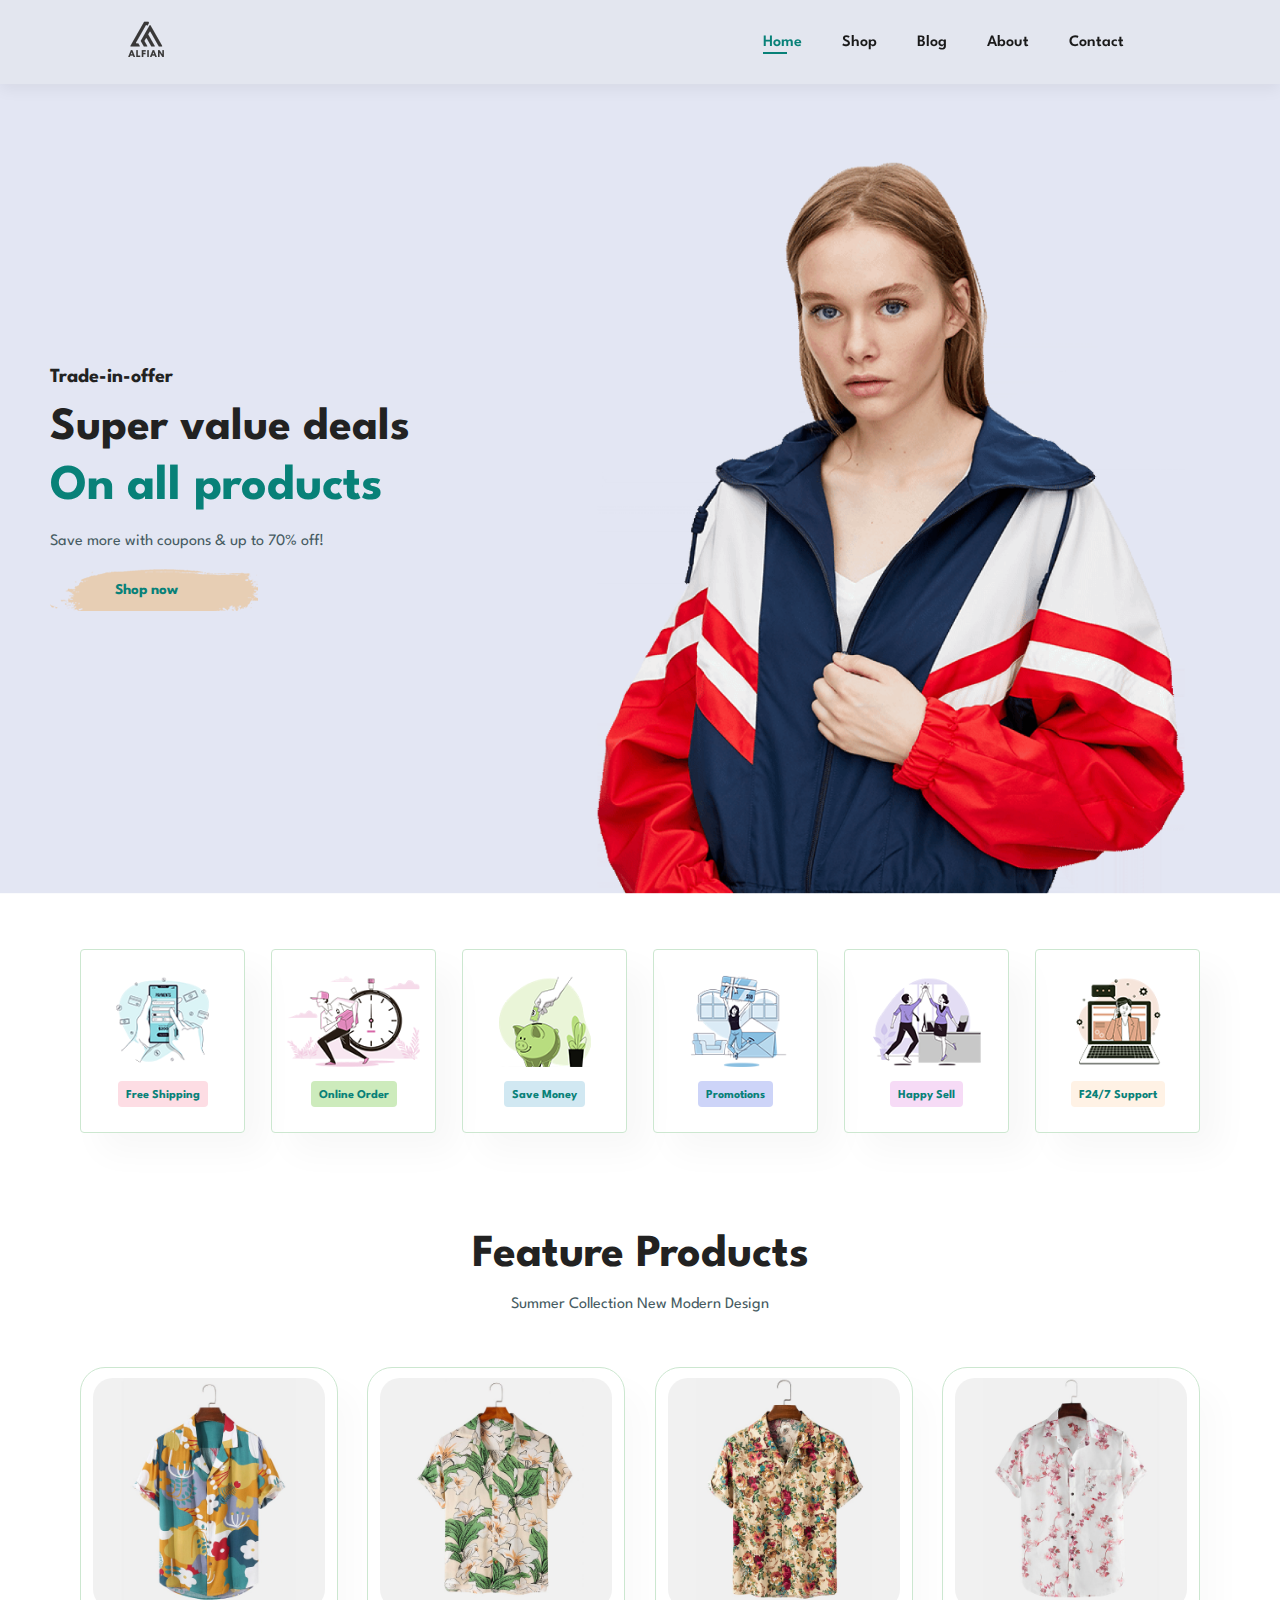
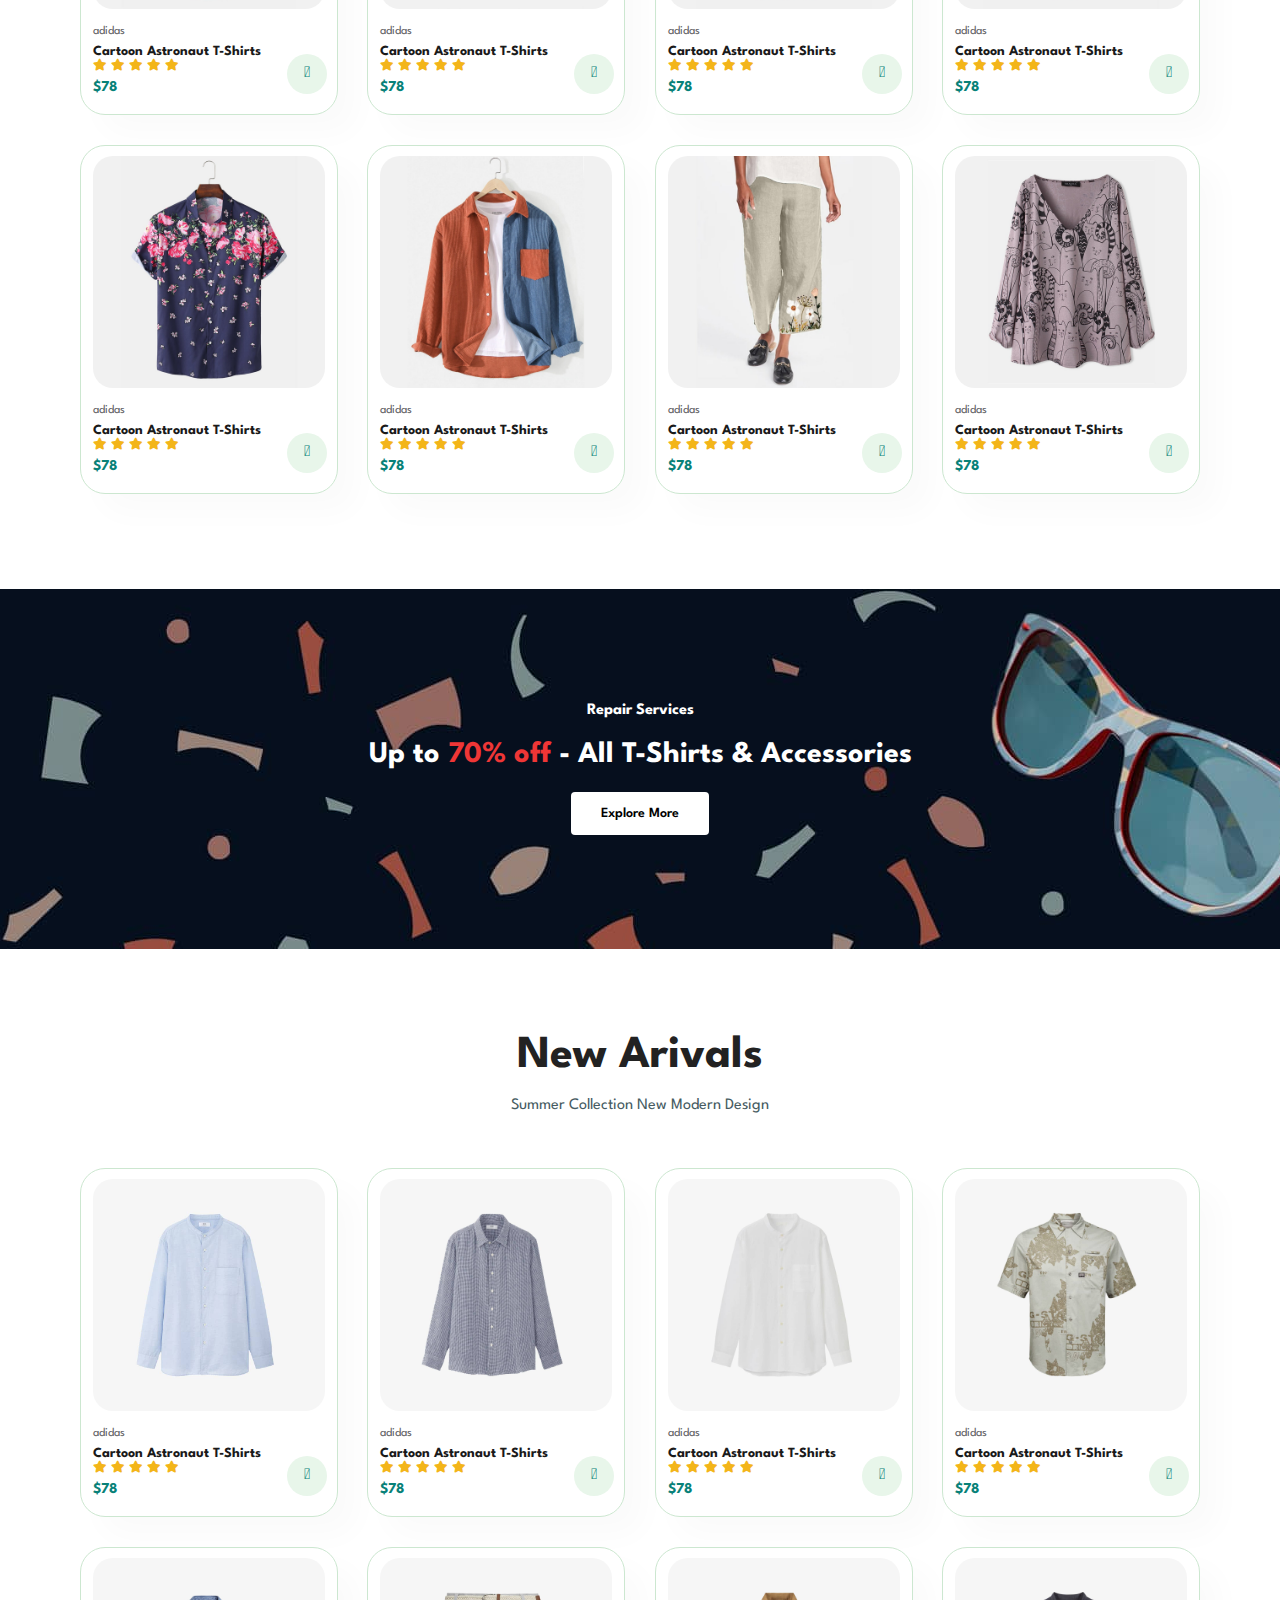
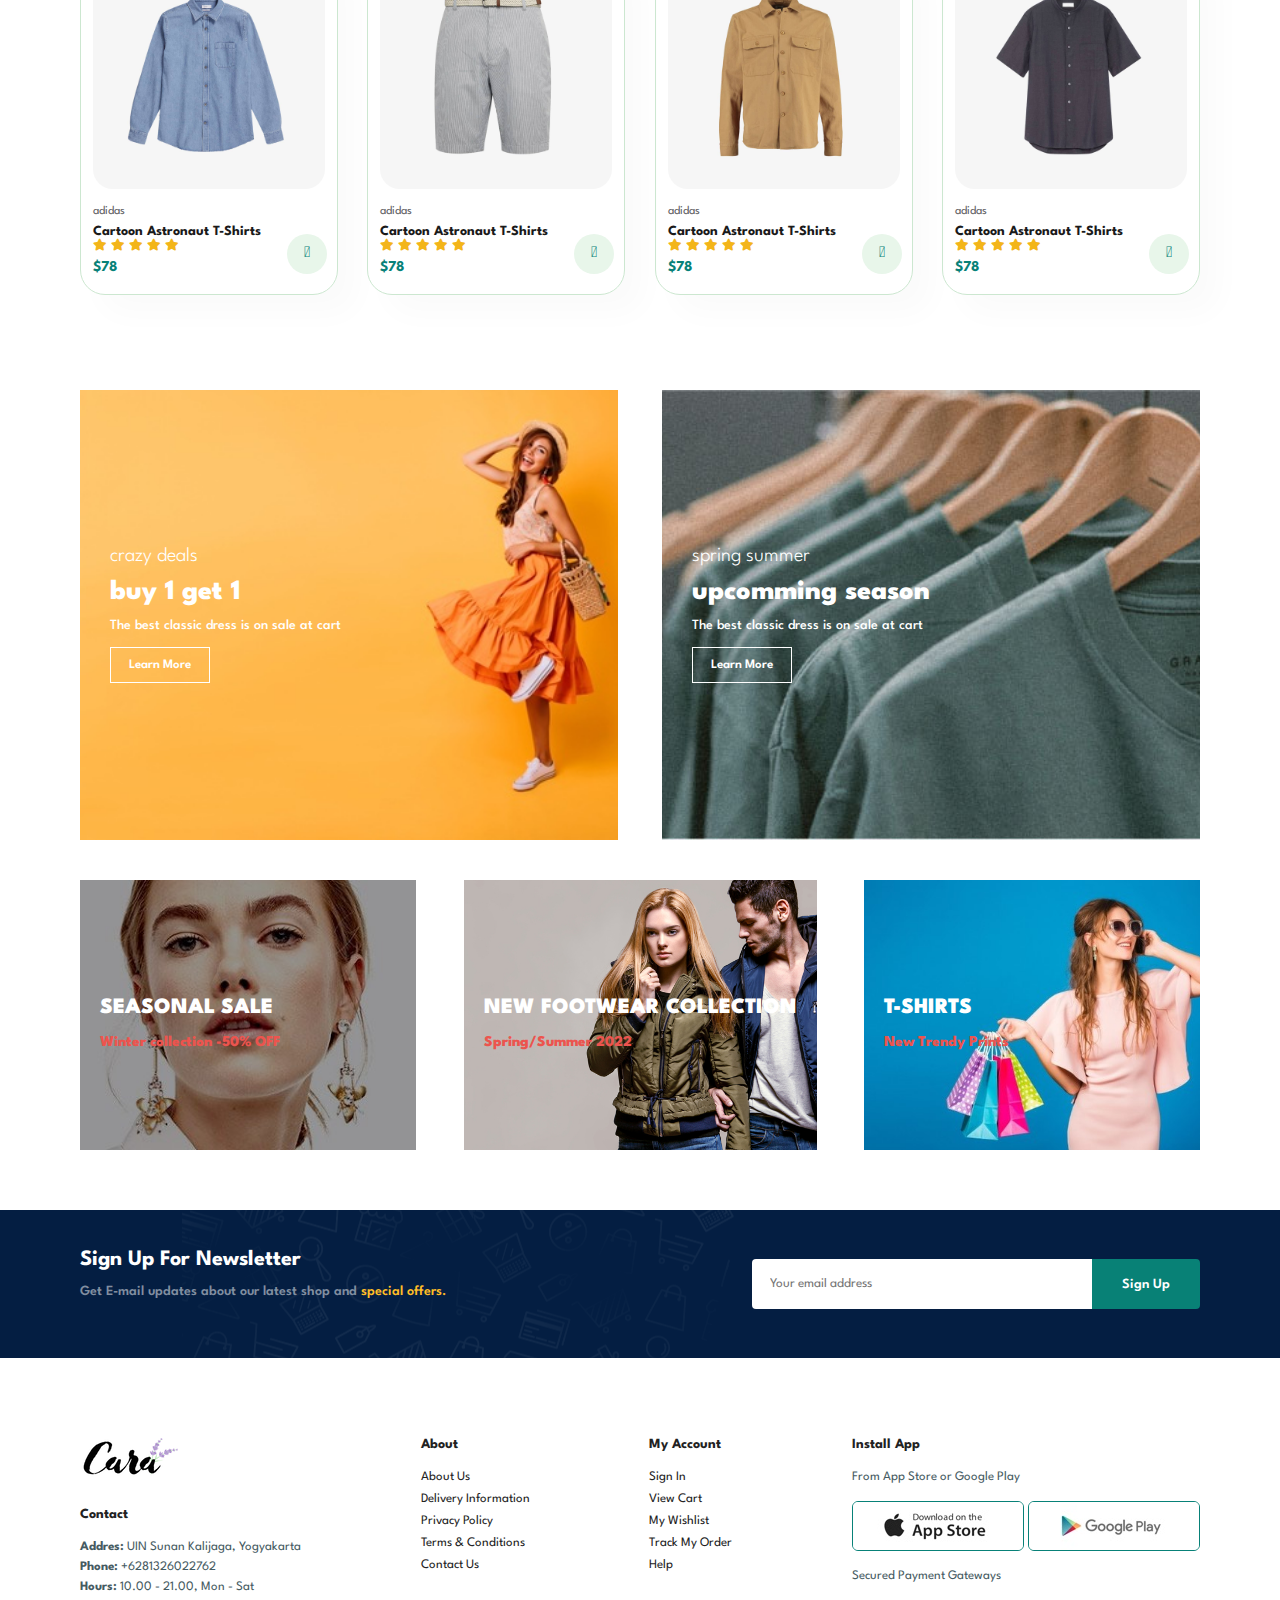
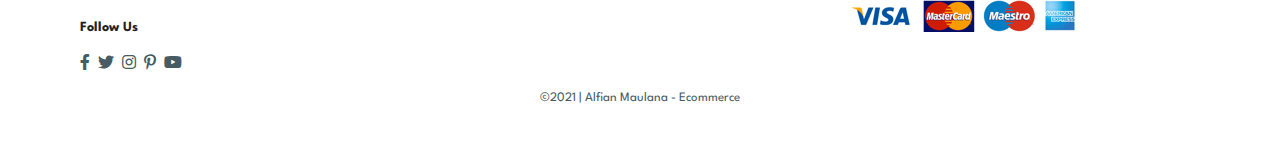
==== index.html @ 51a0d6b6 "first commit" ====
<!DOCTYPE html>
<html lang="en">
  <head>
    <meta charset="UTF-8" />
    <meta http-equiv="X-UA-Compatible" content="IE=edge" />
    <meta name="viewport" content="width=device-width, initial-scale=1.0" />
    <title>Alfian Clothes</title>
    <link rel="stylesheet" href="https://pro.fontawesome.com/releases/v5.10.0/css/all.css" />
    <link rel="stylesheet" href="../css/basic.css" />
    <link rel="stylesheet" href="../css/index.css" />
  </head>
  <body>
    <!-- Navbar -->
    <section id="header">
      <a href="#"><img src="./img/ALFIAN.png" class="logo" alt="" /></a>
      <div>
        <ul id="navbar">
          <li><a class="active" href="./index.html">Home</a></li>
          <li><a href="./html/shop.html">Shop</a></li>
          <li><a href="./html/blog.html">Blog</a></li>
          <li><a href="./html/about.html">About</a></li>
          <li><a href="./html/contact.html">Contact</a></li>
          <li id="lg-bag">
            <a href="cart.html"><i class="far fa-shopping-bag"></i></a>
          </li>
          <a href="#" id="close"><i class="far fa-times"></i></a>
        </ul>
      </div>
      <div class="mobile">
        <a href="./html/cart.html"><i class="far fa-shopping-bag"></i></a>
        <i id="bar" class="fas fa-outdent"></i>
      </div>
    </section>

    <!-- Hero -->
    <section id="hero">
      <h4>Trade-in-offer</h4>
      <h2>Super value deals</h2>
      <h1>On all products</h1>
      <p>Save more with coupons & up to 70% off!</p>
      <button>Shop now</button>
    </section>

    <!-- Feature -->
    <section id="feature" class="section-p1">
      <div class="fe-box">
        <img src="../img/features/f1.png" alt="" />
        <h6>Free Shipping</h6>
      </div>
      <div class="fe-box">
        <img src="../img/features/f2.png" alt="" />
        <h6>Online Order</h6>
      </div>
      <div class="fe-box">
        <img src="../img/features/f3.png" alt="" />
        <h6>Save Money</h6>
      </div>
      <div class="fe-box">
        <img src="../img/features/f4.png" alt="" />
        <h6>Promotions</h6>
      </div>
      <div class="fe-box">
        <img src="../img/features/f5.png" alt="" />
        <h6>Happy Sell</h6>
      </div>
      <div class="fe-box">
        <img src="../img/features/f6.png" alt="" />
        <h6>F24/7 Support</h6>
      </div>
    </section>

    <!-- Product -->
    <section id="product1" class="section-p1">
      <h2>Feature Products</h2>
      <p>Summer Collection New Modern Design</p>
      <div class="pro-container">
        <div class="pro">
          <img src="../img/products/f1.jpg" alt="" />
          <div class="des">
            <span>adidas</span>
            <h5>Cartoon Astronaut T-Shirts</h5>
            <div class="star">
              <i class="fas fa-star"></i>
              <i class="fas fa-star"></i>
              <i class="fas fa-star"></i>
              <i class="fas fa-star"></i>
              <i class="fas fa-star"></i>
            </div>
            <h4>$78</h4>
          </div>
          <a href="#"><i class="fal fa-shopping-cart cart"></i></a>
        </div>
        <div class="pro">
          <img src="../img/products/f2.jpg" alt="" />
          <div class="des">
            <span>adidas</span>
            <h5>Cartoon Astronaut T-Shirts</h5>
            <div class="star">
              <i class="fas fa-star"></i>
              <i class="fas fa-star"></i>
              <i class="fas fa-star"></i>
              <i class="fas fa-star"></i>
              <i class="fas fa-star"></i>
            </div>
            <h4>$78</h4>
          </div>
          <a href="#"><i class="fal fa-shopping-cart cart"></i></a>
        </div>
        <div class="pro">
          <img src="../img/products/f3.jpg" alt="" />
          <div class="des">
            <span>adidas</span>
            <h5>Cartoon Astronaut T-Shirts</h5>
            <div class="star">
              <i class="fas fa-star"></i>
              <i class="fas fa-star"></i>
              <i class="fas fa-star"></i>
              <i class="fas fa-star"></i>
              <i class="fas fa-star"></i>
            </div>
            <h4>$78</h4>
          </div>
          <a href="#"><i class="fal fa-shopping-cart cart"></i></a>
        </div>
        <div class="pro">
          <img src="../img/products/f4.jpg" alt="" />
          <div class="des">
            <span>adidas</span>
            <h5>Cartoon Astronaut T-Shirts</h5>
            <div class="star">
              <i class="fas fa-star"></i>
              <i class="fas fa-star"></i>
              <i class="fas fa-star"></i>
              <i class="fas fa-star"></i>
              <i class="fas fa-star"></i>
            </div>
            <h4>$78</h4>
          </div>
          <a href="#"><i class="fal fa-shopping-cart cart"></i></a>
        </div>
        <div class="pro">
          <img src="../img/products/f5.jpg" alt="" />
          <div class="des">
            <span>adidas</span>
            <h5>Cartoon Astronaut T-Shirts</h5>
            <div class="star">
              <i class="fas fa-star"></i>
              <i class="fas fa-star"></i>
              <i class="fas fa-star"></i>
              <i class="fas fa-star"></i>
              <i class="fas fa-star"></i>
            </div>
            <h4>$78</h4>
          </div>
          <a href="#"><i class="fal fa-shopping-cart cart"></i></a>
        </div>
        <div class="pro">
          <img src="../img/products/f6.jpg" alt="" />
          <div class="des">
            <span>adidas</span>
            <h5>Cartoon Astronaut T-Shirts</h5>
            <div class="star">
              <i class="fas fa-star"></i>
              <i class="fas fa-star"></i>
              <i class="fas fa-star"></i>
              <i class="fas fa-star"></i>
              <i class="fas fa-star"></i>
            </div>
            <h4>$78</h4>
          </div>
          <a href="#"><i class="fal fa-shopping-cart cart"></i></a>
        </div>
        <div class="pro">
          <img src="../img/products/f7.jpg" alt="" />
          <div class="des">
            <span>adidas</span>
            <h5>Cartoon Astronaut T-Shirts</h5>
            <div class="star">
              <i class="fas fa-star"></i>
              <i class="fas fa-star"></i>
              <i class="fas fa-star"></i>
              <i class="fas fa-star"></i>
              <i class="fas fa-star"></i>
            </div>
            <h4>$78</h4>
          </div>
          <a href="#"><i class="fal fa-shopping-cart cart"></i></a>
        </div>
        <div class="pro">
          <img src="../img/products/f8.jpg" alt="" />
          <div class="des">
            <span>adidas</span>
            <h5>Cartoon Astronaut T-Shirts</h5>
            <div class="star">
              <i class="fas fa-star"></i>
              <i class="fas fa-star"></i>
              <i class="fas fa-star"></i>
              <i class="fas fa-star"></i>
              <i class="fas fa-star"></i>
            </div>
            <h4>$78</h4>
          </div>
          <a href="#"><i class="fal fa-shopping-cart cart"></i></a>
        </div>
      </div>
    </section>

    <!-- Banner -->
    <section id="banner" class="section-m1">
      <h4>Repair Services</h4>
      <h2>Up to <span>70% off</span> - All T-Shirts & Accessories</h2>
      <button class="normal">Explore More</button>
    </section>

    <!-- Product 2 -->
    <section id="product1" class="section-p1">
      <h2>New Arivals</h2>
      <p>Summer Collection New Modern Design</p>
      <div class="pro-container">
        <div class="pro">
          <img src="../img/products/n1.jpg" alt="" />
          <div class="des">
            <span>adidas</span>
            <h5>Cartoon Astronaut T-Shirts</h5>
            <div class="star">
              <i class="fas fa-star"></i>
              <i class="fas fa-star"></i>
              <i class="fas fa-star"></i>
              <i class="fas fa-star"></i>
              <i class="fas fa-star"></i>
            </div>
            <h4>$78</h4>
          </div>
          <a href="#"><i class="fal fa-shopping-cart cart"></i></a>
        </div>
        <div class="pro">
          <img src="../img/products/n2.jpg" alt="" />
          <div class="des">
            <span>adidas</span>
            <h5>Cartoon Astronaut T-Shirts</h5>
            <div class="star">
              <i class="fas fa-star"></i>
              <i class="fas fa-star"></i>
              <i class="fas fa-star"></i>
              <i class="fas fa-star"></i>
              <i class="fas fa-star"></i>
            </div>
            <h4>$78</h4>
          </div>
          <a href="#"><i class="fal fa-shopping-cart cart"></i></a>
        </div>
        <div class="pro">
          <img src="../img/products/n3.jpg" alt="" />
          <div class="des">
            <span>adidas</span>
            <h5>Cartoon Astronaut T-Shirts</h5>
            <div class="star">
              <i class="fas fa-star"></i>
              <i class="fas fa-star"></i>
              <i class="fas fa-star"></i>
              <i class="fas fa-star"></i>
              <i class="fas fa-star"></i>
            </div>
            <h4>$78</h4>
          </div>
          <a href="#"><i class="fal fa-shopping-cart cart"></i></a>
        </div>
        <div class="pro">
          <img src="../img/products/n4.jpg" alt="" />
          <div class="des">
            <span>adidas</span>
            <h5>Cartoon Astronaut T-Shirts</h5>
            <div class="star">
              <i class="fas fa-star"></i>
              <i class="fas fa-star"></i>
              <i class="fas fa-star"></i>
              <i class="fas fa-star"></i>
              <i class="fas fa-star"></i>
            </div>
            <h4>$78</h4>
          </div>
          <a href="#"><i class="fal fa-shopping-cart cart"></i></a>
        </div>
        <div class="pro">
          <img src="../img/products/n5.jpg" alt="" />
          <div class="des">
            <span>adidas</span>
            <h5>Cartoon Astronaut T-Shirts</h5>
            <div class="star">
              <i class="fas fa-star"></i>
              <i class="fas fa-star"></i>
              <i class="fas fa-star"></i>
              <i class="fas fa-star"></i>
              <i class="fas fa-star"></i>
            </div>
            <h4>$78</h4>
          </div>
          <a href="#"><i class="fal fa-shopping-cart cart"></i></a>
        </div>
        <div class="pro">
          <img src="../img/products/n6.jpg" alt="" />
          <div class="des">
            <span>adidas</span>
            <h5>Cartoon Astronaut T-Shirts</h5>
            <div class="star">
              <i class="fas fa-star"></i>
              <i class="fas fa-star"></i>
              <i class="fas fa-star"></i>
              <i class="fas fa-star"></i>
              <i class="fas fa-star"></i>
            </div>
            <h4>$78</h4>
          </div>
          <a href="#"><i class="fal fa-shopping-cart cart"></i></a>
        </div>
        <div class="pro">
          <img src="../img/products/n7.jpg" alt="" />
          <div class="des">
            <span>adidas</span>
            <h5>Cartoon Astronaut T-Shirts</h5>
            <div class="star">
              <i class="fas fa-star"></i>
              <i class="fas fa-star"></i>
              <i class="fas fa-star"></i>
              <i class="fas fa-star"></i>
              <i class="fas fa-star"></i>
            </div>
            <h4>$78</h4>
          </div>
          <a href="#"><i class="fal fa-shopping-cart cart"></i></a>
        </div>
        <div class="pro">
          <img src="../img/products/n8.jpg" alt="" />
          <div class="des">
            <span>adidas</span>
            <h5>Cartoon Astronaut T-Shirts</h5>
            <div class="star">
              <i class="fas fa-star"></i>
              <i class="fas fa-star"></i>
              <i class="fas fa-star"></i>
              <i class="fas fa-star"></i>
              <i class="fas fa-star"></i>
            </div>
            <h4>$78</h4>
          </div>
          <a href="#"><i class="fal fa-shopping-cart cart"></i></a>
        </div>
      </div>
    </section>

    <!-- banner 2 -->
    <section id="sm-banner" class="section-p1">
      <div class="banner-box">
        <h4>crazy deals</h4>
        <h2>buy 1 get 1</h2>
        <span>The best classic dress is on sale at cart</span>
        <button class="white">Learn More</button>
      </div>
      <div class="banner-box banner-box2">
        <h4>spring summer</h4>
        <h2>upcomming season</h2>
        <span>The best classic dress is on sale at cart</span>
        <button class="white">Learn More</button>
      </div>
    </section>

    <!-- banner 3 -->
    <section id="banner3">
      <div class="banner-box">
        <h2>SEASONAL SALE</h2>
        <h3>Winter collection -50% OFF</h3>
      </div>
      <div class="banner-box banner-box2">
        <h2>NEW FOOTWEAR COLLECTION</h2>
        <h3>Spring/Summer 2022</h3>
      </div>
      <div class="banner-box banner-box3">
        <h2>T-SHIRTS</h2>
        <h3>New Trendy Prints</h3>
      </div>
    </section>

    <!-- News letter -->
    <section id="newsletter" class="section-p1 section-m1">
      <div class="newtext">
        <h4>Sign Up For Newsletter</h4>
        <p>Get E-mail updates about our latest shop and <span>special offers.</span></p>
      </div>
      <div class="form">
        <input type="text" placeholder="Your email address" />
        <button class="normal">Sign Up</button>
      </div>
    </section>

    <!-- Footer -->
    <footer class="section-p1">
      <div class="col">
        <img class="logo" src="../img/logo.png" alt="" />
        <h4>Contact</h4>
        <p><strong>Addres: </strong> UIN Sunan Kalijaga, Yogyakarta</p>
        <p><strong>Phone: </strong> +6281326022762</p>
        <p><strong>Hours: </strong> 10.00 - 21.00, Mon - Sat</p>
        <div class="follow">
          <h4>Follow Us</h4>
          <div class="icon">
            <i class="fab fa-facebook-f"></i>
            <i class="fab fa-twitter"></i>
            <i class="fab fa-instagram"></i>
            <i class="fab fa-pinterest-p"></i>
            <i class="fab fa-youtube"></i>
          </div>
        </div>
      </div>
      <div class="col">
        <h4>About</h4>
        <a href="#">About Us</a>
        <a href="#">Delivery Information</a>
        <a href="#">Privacy Policy</a>
        <a href="#">Terms & Conditions</a>
        <a href="#">Contact Us</a>
      </div>
      <div class="col">
        <h4>My Account</h4>
        <a href="#">Sign In</a>
        <a href="#">View Cart</a>
        <a href="#">My Wishlist</a>
        <a href="#">Track My Order</a>
        <a href="#">Help</a>
      </div>
      <div class="col install">
        <h4>Install App</h4>
        <p>From App Store or Google Play</p>
        <div class="row">
          <img src="../img/pay/app.jpg" alt="" />
          <img src="../img/pay/play.jpg" alt="" />
        </div>
        <p>Secured Payment Gateways</p>
        <img src="../img/pay/pay.png" alt="" />
      </div>
      <div class="copyright">
        <p>&copy;2021 | Alfian Maulana - Ecommerce</p>
      </div>
    </footer>
    <script src="../js/script.js"></script>
  </body>
</html>
---- css/basic.css ----
@import url("https://fonts.googleapis.com/css2?family=Spartan:wght@100;200;300;400;500;600;700;800;900&display=swap");

* {
  margin: 0;
  padding: 0;
  box-sizing: border-box;
  font-family: "Spartan", sans-serif;
}

h1 {
  font-size: 50px;
  line-height: 64px;
  color: #222;
}

h2 {
  font-size: 46px;
  line-height: 54px;
  color: #222;
}

h4 {
  font-size: 20px;
  color: #222;
}

h6 {
  font-weight: 700;
  font-size: 12px;
}

p {
  font-size: 16px;
  color: #465b62;
  margin: 15px 0 20px 0;
}

.section-p1 {
  padding: 40px 80px;
}

.section-m1 {
  margin: 40px 0;
}

button.normal {
  font-size: 14px;
  font-weight: 600;
  padding: 15px 30px;
  color: #000;
  background-color: #fff;
  cursor: pointer;
  border-radius: 4px;
  outline: none;
  border: none;
  transition: 0.2s;
}

button.white {
  font-size: 13px;
  font-weight: 600;
  padding: 11px 18px;
  color: #fff;
  background-color: transparent;
  cursor: pointer;
  outline: none;
  border: 1px solid #fff;
  transition: 0.2s;
}

body {
  width: 100%;
}

/* Header start */
---- css/index.css ----
/* header/navbar */
#header {
  display: flex;
  justify-content: space-between;
  align-items: center;
  padding: 20px 80px;
  background: #e3e6ef;
  box-shadow: 0px 5px 15px rgba(0, 0, 0, 0.06);
  top: 0;
  right: 0;
  position: sticky;
  z-index: 999;
}

#navbar {
  display: flex;
  align-items: center;
  justify-content: center;
}

#navbar li {
  list-style: none;
  padding: 0 20px;
  position: relative;
}

#navbar li a {
  text-decoration: none;
  font-size: 16px;
  font-weight: 600;
  color: #1a1a1a;
  transition: 0.3s ease;
}

#navbar li a:hover,
#navbar li a.active {
  color: #088178;
}

#navbar li a.active::after,
#navbar li a:hover::after {
  content: "";
  width: 30%;
  height: 2px;
  background: #088178;
  position: absolute;
  bottom: -4px;
  left: 20px;
}

/* HOME PAGE */
/* Hero */
#hero {
  background-image: url(../img/hero4.png);
  height: 90vh;
  width: 100%;
  background-size: cover;
  background-position: top 25% right 0;
  padding: 0 50px;
  display: flex;
  flex-direction: column;
  align-items: flex-start;
  justify-content: center;
}

#hero h4 {
  padding-bottom: 15px;
}

#hero h1 {
  color: #088178;
}

#hero button {
  background-image: url(../img/button.png);
  background-color: transparent;
  color: #088178;
  border: 0;
  padding: 14px 80px 14px 65px;
  background-repeat: no-repeat;
  cursor: pointer;
  font-weight: 700;
  font-size: 15px;
}

/* Feature */

#feature {
  display: flex;
  align-items: center;
  justify-content: space-between;
  flex-wrap: wrap;
}

#feature .fe-box {
  width: 165px;
  text-align: center;
  padding: 25px 15px;
  box-shadow: 20px 20px 34px rgba(0, 0, 0, 0.03);
  border: 1px solid #cce7d0;
  border-radius: 4px;
  margin: 15px 0;
}

#feature .fe-box:hover {
  box-shadow: 10px 10px 54px rgba(70, 62, 221, 0.1);
}

#feature .fe-box img {
  width: 100%;
  margin-bottom: 10px;
}

#feature .fe-box h6 {
  display: inline-block;
  padding: 9px 8px 6px 8px;
  border-radius: 4px;
  color: #088178;
  background-color: #fddde4;
}

#feature .fe-box:nth-child(2) h6 {
  background-color: #cdebbc;
}
#feature .fe-box:nth-child(3) h6 {
  background-color: #d1e8f2;
}
#feature .fe-box:nth-child(4) h6 {
  background-color: #cdd4f8;
}
#feature .fe-box:nth-child(5) h6 {
  background-color: #f6dbf6;
}
#feature .fe-box:nth-child(6) h6 {
  background-color: #fff2e5;
}

/* Products */
#product1 {
  text-align: center;
}

#product1 .pro {
  width: 23%;
  min-width: 250px;
  padding: 10px 12px;
  border: 1px solid #cce7d0;
  border-radius: 25px;
  cursor: pointer;
  box-shadow: 20px 20px 30px rgba(0, 0, 0, 0.02);
  margin: 15px 0;
  transition: 0.2s ease;
  position: relative;
}

#product1 .pro:hover {
  box-shadow: 20px 20px 30px rgba(0, 0, 0, 0.06);
}

#product1 .pro img {
  width: 100%;
  border-radius: 20px;
}

#product1 .pro .des {
  text-align: start;
  padding: 10px 0;
}

#product1 .pro .des span {
  font-size: 12px;
  color: #606063;
}

#product1 .pro .des h5 {
  padding-top: 7px;
  color: #1a1a1a;
  font-size: 14px;
}

#product1 .pro .des i {
  font-size: 12px;
  color: rgb(243, 181, 25);
}

#product1 .pro .des h4 {
  padding-top: 7px;
  font-size: 15px;
  font-weight: 700;
  color: #088178;
}

#product1 .pro .cart {
  width: 40px;
  height: 40px;
  line-height: 40px;
  border-radius: 50px;
  background-color: #e8f6ea;
  font-weight: 500;
  color: #088178;
  position: absolute;
  bottom: 20px;
  right: 10px;
}

#product1 .pro .cart:hover {
  background-color: #088178;
  color: #e8f6ea;
}
#product1 .pro-container {
  display: flex;
  justify-content: space-between;
  padding-top: 20px;
  flex-wrap: wrap;
}

/* Banner */

#banner {
  display: flex;
  flex-direction: column;
  justify-content: center;
  align-items: center;
  text-align: center;
  background-image: url(../img/banner/b2.jpg);
  width: 100%;
  height: 40vh;
  background-size: cover;
  background-position: center;
}

#banner h4 {
  color: #fff;
  font-size: 16px;
}

#banner h2 {
  color: #fff;
  font-size: 30px;
  padding: 10px 0;
}

#banner h2 span {
  color: #ef3636;
}

#banner button:hover {
  background: #088178;
  color: #fff;
}

/* banner 2 */

#sm-banner {
  display: flex;
  justify-content: space-between;
  flex-wrap: wrap;
}

#sm-banner .banner-box {
  display: flex;
  flex-direction: column;
  justify-content: center;
  align-items: flex-start;
  text-align: center;
  background-image: url(../img/banner/b17.jpg);
  height: 50vh;
  background-size: cover;
  background-position: center;
  min-width: 538px;
  padding: 30px;
}

#sm-banner .banner-box2 {
  background-image: url(../img/banner/b10.jpg);
}

#sm-banner h4 {
  color: #fff;
  font-size: 20px;
  font-weight: 300;
}

#sm-banner h2 {
  color: #fff;
  font-size: 28px;
  font-weight: 800;
}

#sm-banner span {
  color: #fff;
  font-size: 14px;
  font-weight: 500;
  padding-bottom: 15px;
}

#sm-banner .banner-box:hover button {
  background: #088178;
  border: 1px solid #088178;
}

/* banner 3 */

#banner3 {
  display: flex;
  justify-content: space-between;
  flex-wrap: wrap;
  padding: 0 80px;
}

#banner3 .banner-box {
  display: flex;
  flex-direction: column;
  justify-content: center;
  align-items: flex-start;
  text-align: center;
  background-image: url(../img/banner/b7.jpg);
  height: 30vh;
  background-size: cover;
  background-position: center;
  min-width: 30%;
  padding: 20px;
  margin-bottom: 20px;
}

#banner3 h2 {
  color: #fff;
  font-weight: 900;
  font-size: 22px;
}

#banner3 h3 {
  color: #ec544e;
  font-weight: 800;
  font-size: 15px;
}

#banner3 .banner-box2 {
  background-image: url(../img/banner/b4.jpg);
}

#banner3 .banner-box3 {
  background-image: url(../img/banner/b18.jpg);
}

/* news letter */

#newsletter {
  display: flex;
  justify-content: space-between;
  flex-wrap: wrap;
  align-items: center;
  background-image: url(../img/banner/b14.png);
  background-repeat: no-repeat;
  background-position: 25% 30%;
  background-color: #041e42;
}

#newsletter h4 {
  font-size: 22px;
  font-weight: 700;
  color: #fff;
}

#newsletter p {
  font-size: 14px;
  font-weight: 600;
  color: #818ea0;
}

#newsletter p span {
  color: #ffbd27;
}

#newsletter input {
  height: 3.125rem;
  padding: 0 1.25em;
  width: 100%;
  border: 1px solid transparent;
  border-radius: 4px;
  outline: none;
  border-top-right-radius: 0;
  border-bottom-right-radius: 0;
}

#newsletter button {
  background-color: #088176;
  color: #fff;
  white-space: nowrap;
  border-top-left-radius: 0;
  border-bottom-left-radius: 0;
}

#newsletter .form {
  display: flex;
  width: 40%;
}

/*  Fotter */
footer {
  display: flex;
  flex-wrap: wrap;
  justify-content: space-between;
}

footer .col {
  display: flex;
  flex-direction: column;
  align-items: flex-start;
  margin-bottom: 20px;
}

footer .logo {
  margin-bottom: 30px;
}

footer h4 {
  font-size: 14px;
  padding-bottom: 20px;
}

footer p {
  font-size: 13px;
  margin: 0 0 8px 0;
}

footer a {
  font-size: 13px;
  margin-bottom: 10px;
  text-decoration: none;
  color: #222;
}

footer .follow {
  margin-top: 20px;
}

footer .follow i {
  color: #465b62;
  padding-right: 4px;
  cursor: pointer;
}

footer .install .row img {
  border: 1px solid #088178;
  border-radius: 6px;
}

footer .install img {
  margin: 10px 0 15px 0;
}

footer .follow i:hover,
footer a:hover {
  color: #088178;
}

footer .copyright {
  width: 100%;
  text-align: center;
}

/* mobile */
.mobile {
  display: none;
  align-items: center;
}

#close {
  display: none;
}
/* Responsif */
@media (max-width: 799px) {
  #navbar {
    display: flex;
    align-items: flex-start;
    justify-content: flex-start;
    flex-direction: column;
    position: fixed;
    top: 0;
    right: -300px;
    height: 100vh;
    width: 300px;
    background-color: #e3e6f3;
    box-shadow: 0 40px 60px rgba(0, 0, 0, 0.1);
    padding: 80px 0 0 10px;
    transition: 0.3s;
  }

  #navbar.active {
    right: 0;
  }
  #navbar li {
    margin-bottom: 25px;
  }

  .mobile {
    display: flex;
    align-items: center;
  }

  .mobile i {
    color: #1a1a1a;
    font-size: 24px;
    padding-left: 20px;
    cursor: pointer;
  }

  #close {
    display: initial;
    position: absolute;
    top: 30px;
    left: 30px;
    color: #222;
    font-size: 24px;
  }

  #lg-bag {
    display: none;
  }

  #hero {
    height: 70vh;
    padding: 0 80px;
    background-position: top 30% right 30%;
  }

  #feature {
    justify-content: center;
  }

  #feature .fe-box {
    margin: 15px 15px;
  }

  #product1 .pro-container {
    justify-content: center;
  }

  #product1 .pro {
    margin: 15px;
  }

  #banner {
    height: 20vh;
  }

  #sm-banner .banner-box {
    min-width: 100%;
    height: 30vh;
  }

  #banner3 {
    padding: 0 40px;
  }

  #banner3 .banner-box {
    width: 28%;
  }

  #newsletter .form {
    width: 70%;
  }
}

@media (max-width: 477px) {
  .section-p1 {
    padding: 20px;
  }

  #header {
    padding: 10px 30px;
  }

  h1 {
    font-size: 38px;
  }
  h2 {
    font-size: 32px;
  }

  #hero {
    padding: 0 20px;
    background-position: 55%;
  }

  #feature {
    justify-content: space-between;
  }

  #feature .fe-box {
    width: 155px;
    margin: 0 0 15px 0;
  }

  #product1 .pro {
    width: 100%;
  }

  #banner {
    height: 40vh;
  }

  #sm-banner .banner-box {
    height: 40vh;
  }

  #sm-banner .banner-box2 {
    margin-top: 20px;
  }

  #banner3 {
    padding: 0 20px;
  }

  #banner3 .banner-box {
    width: 100%;
  }

  #newsletter {
    padding: 40px 20px;
  }
  #newsletter .form {
    width: 100%;
  }
}
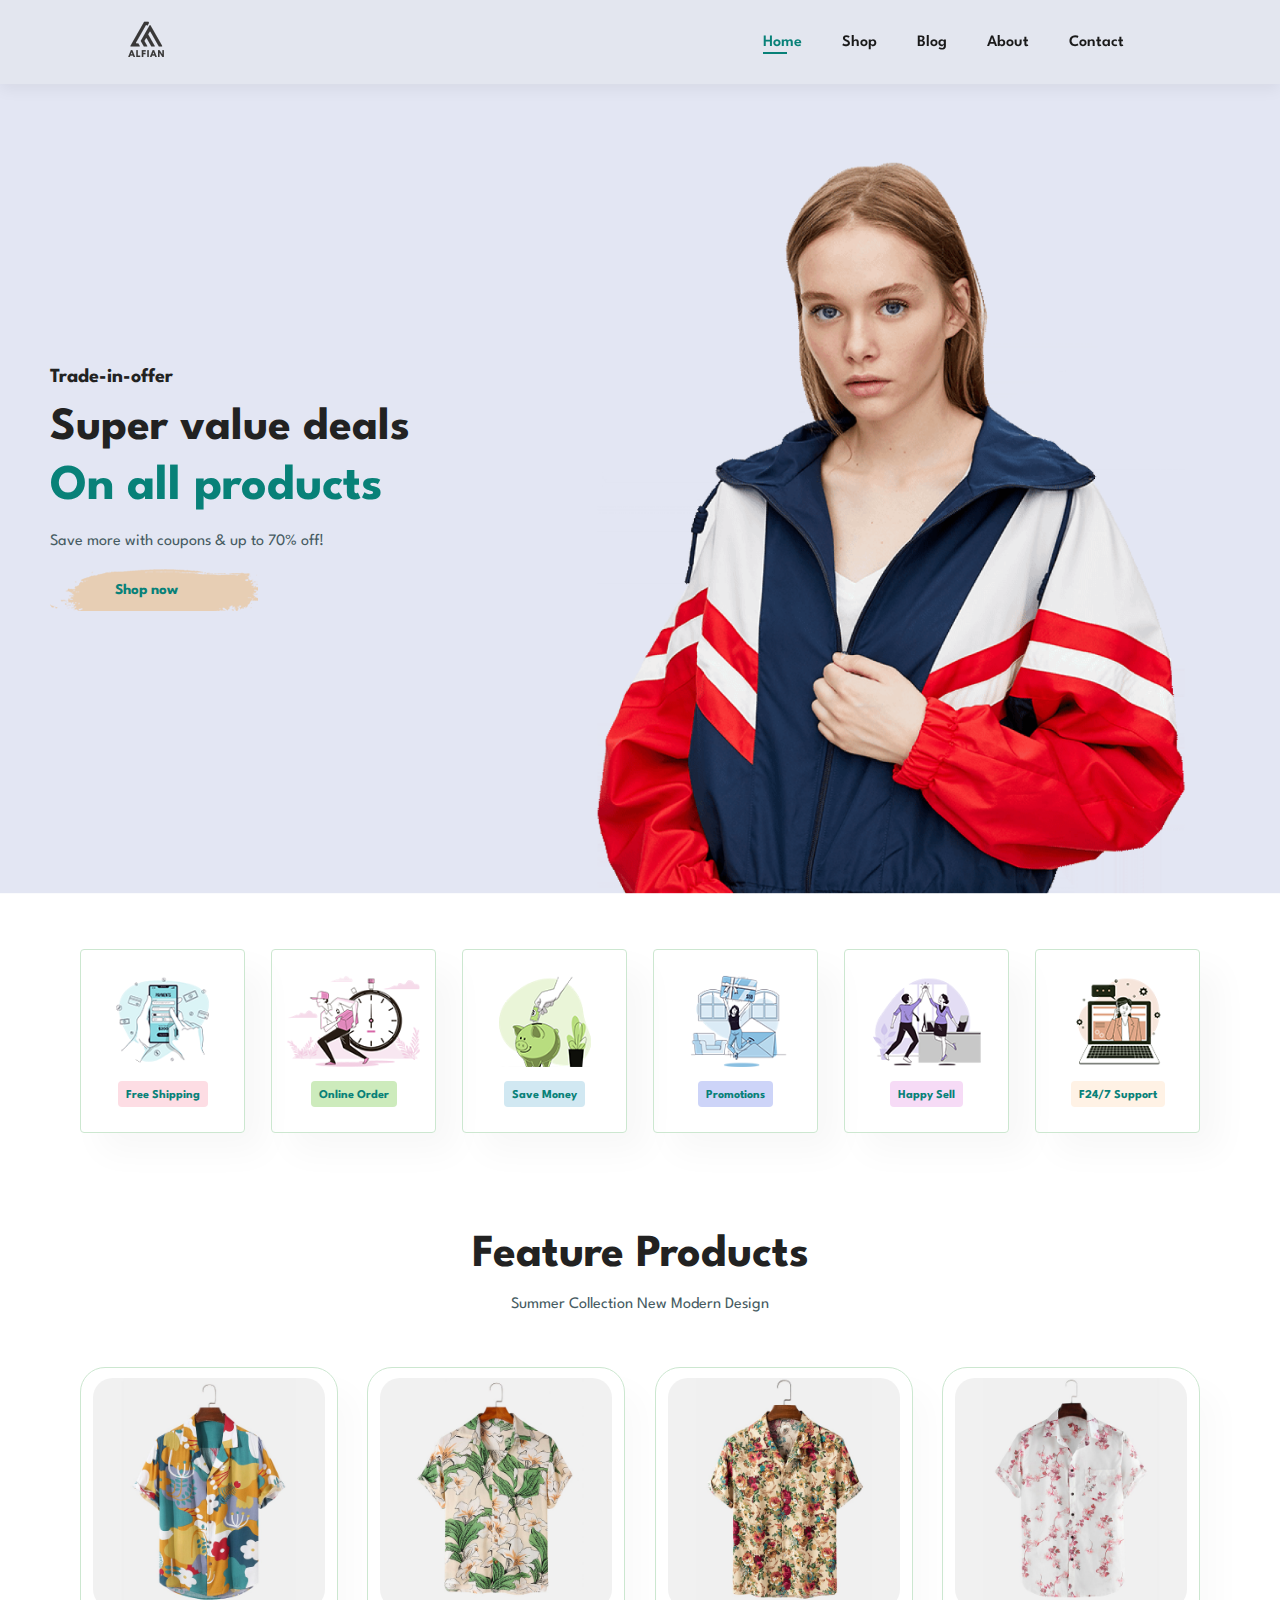
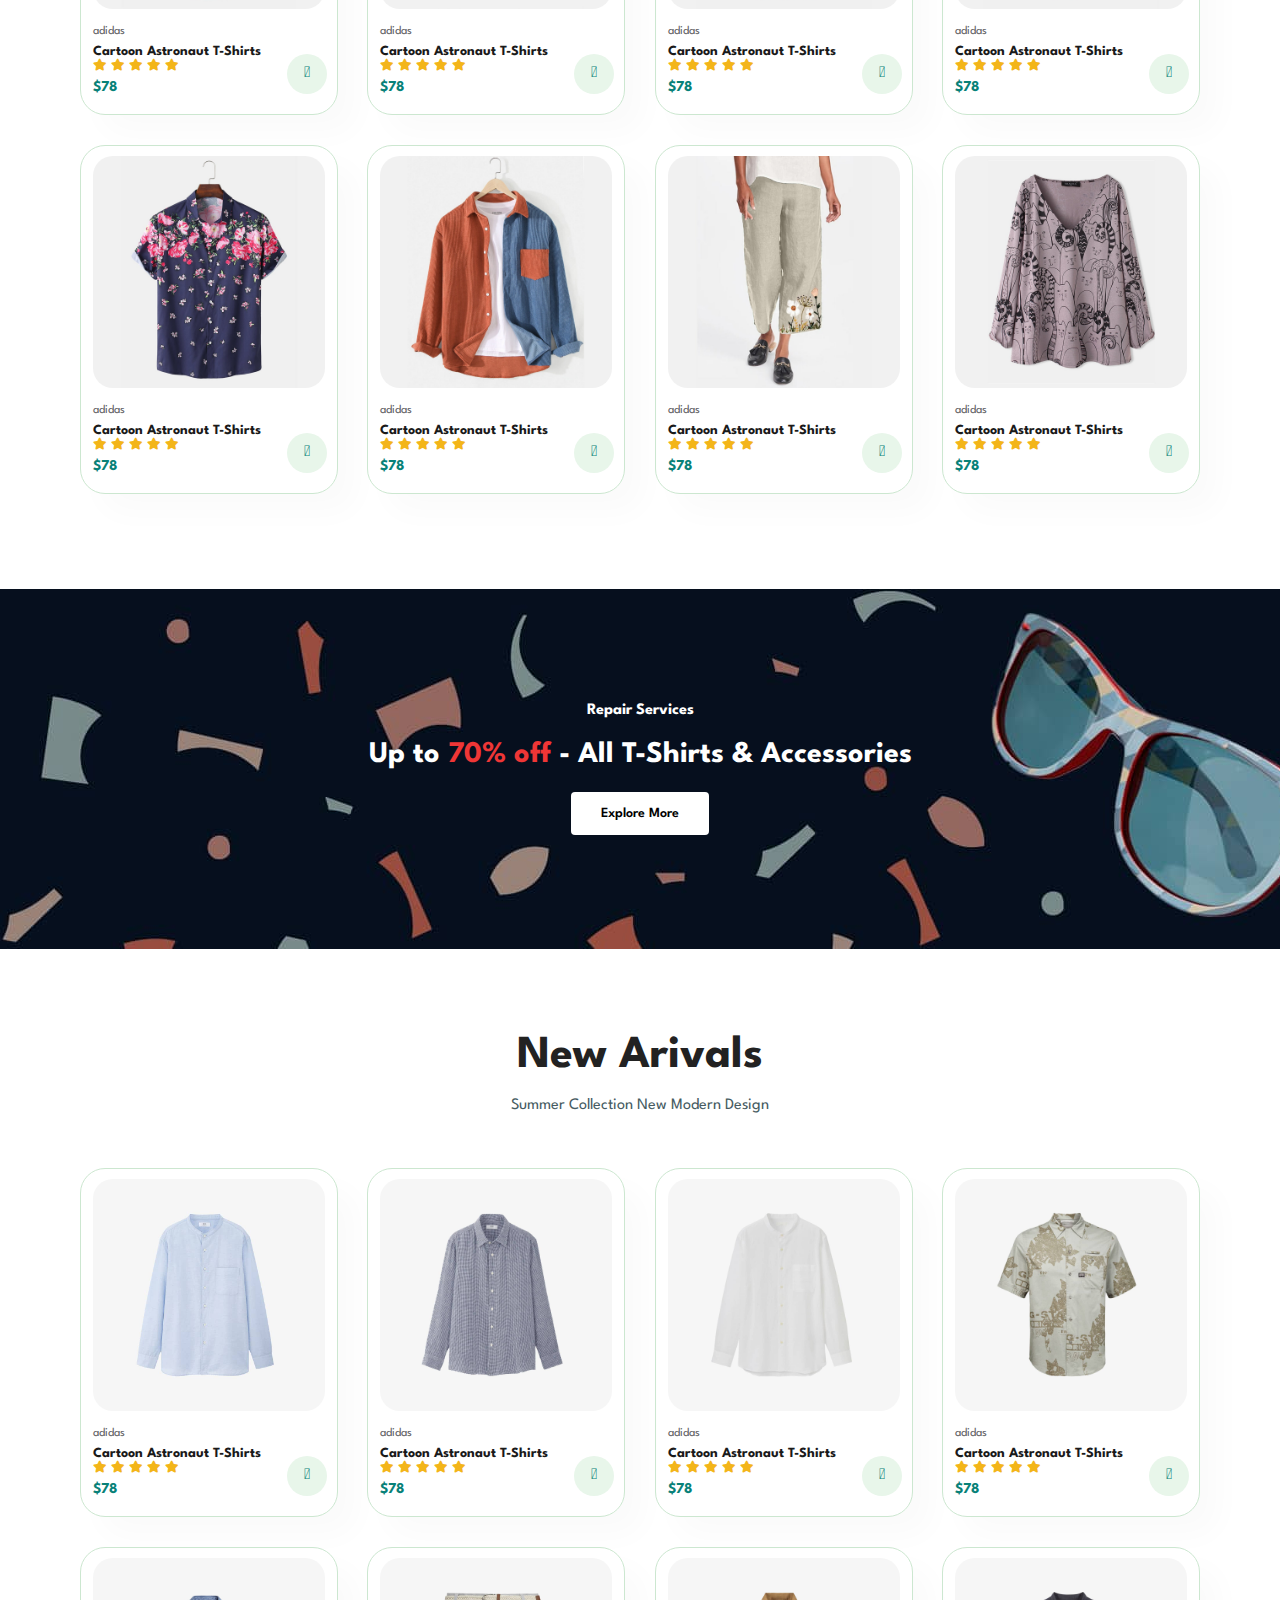
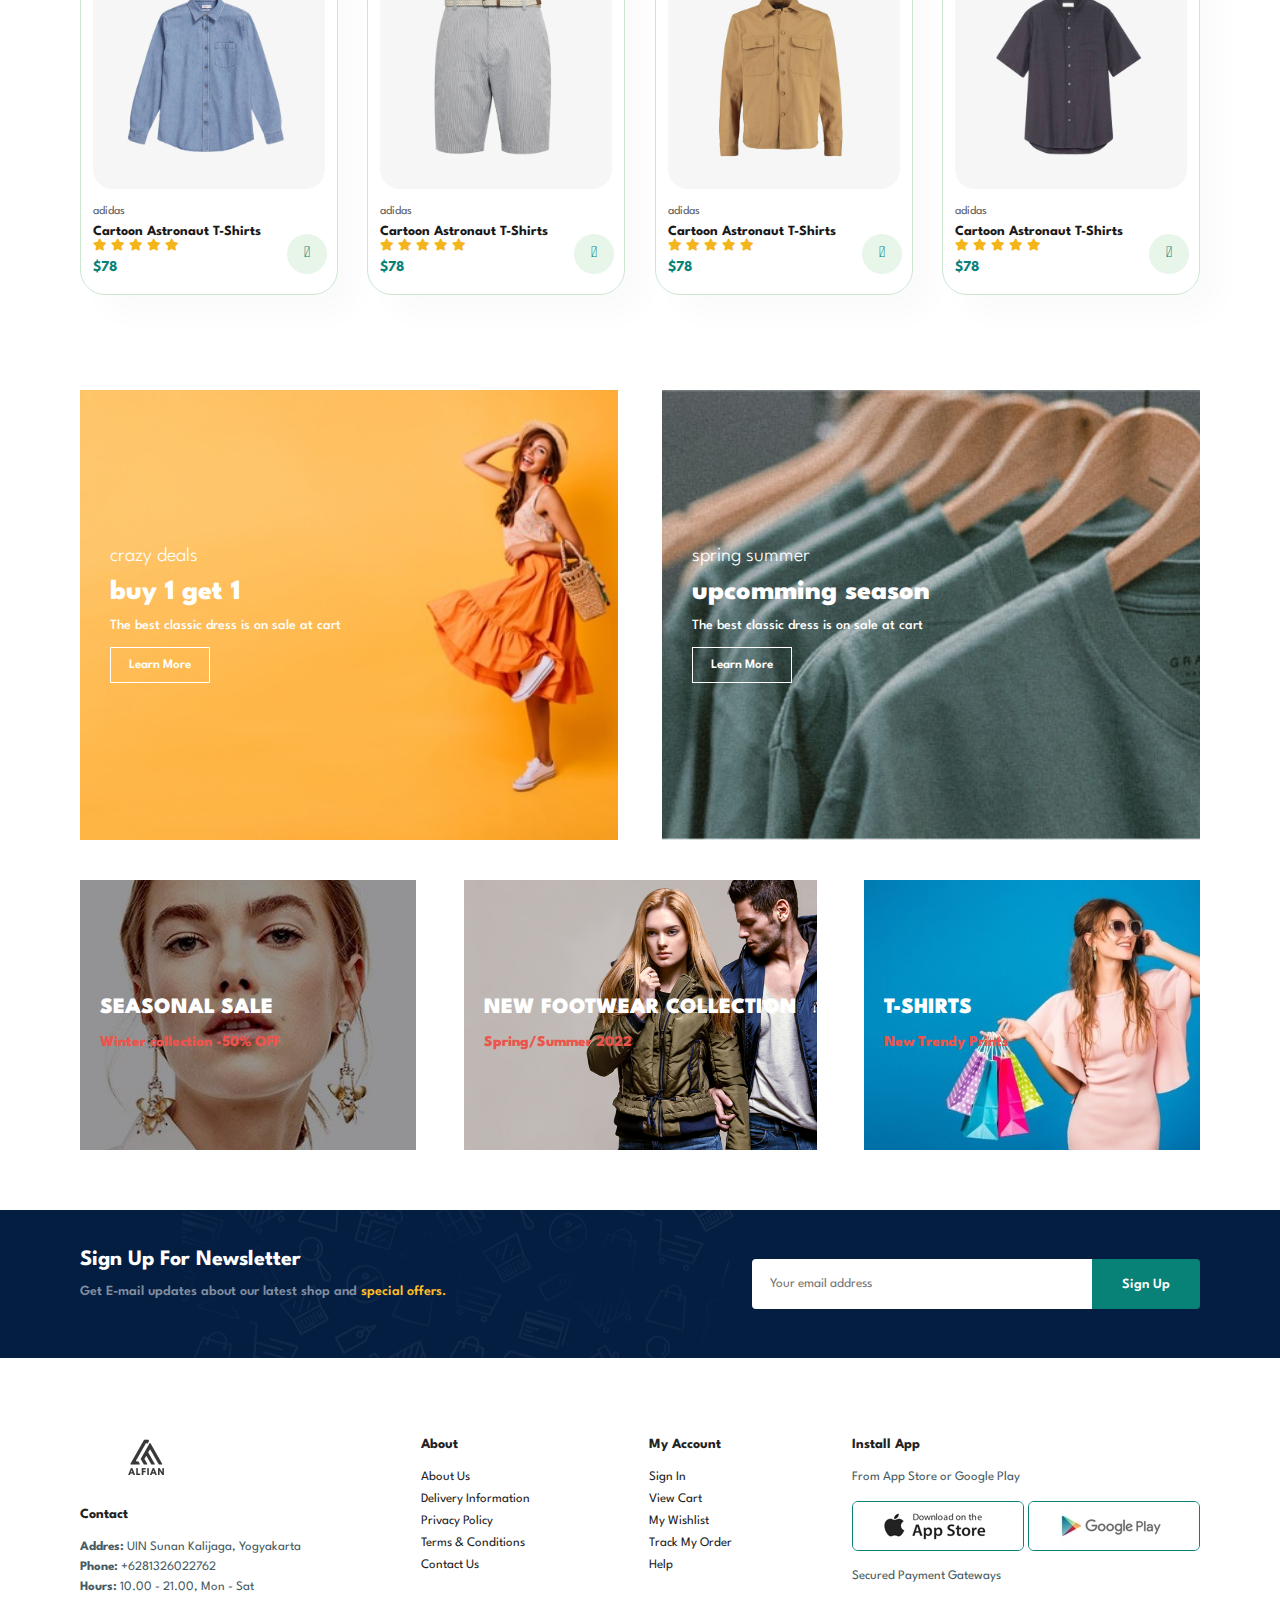
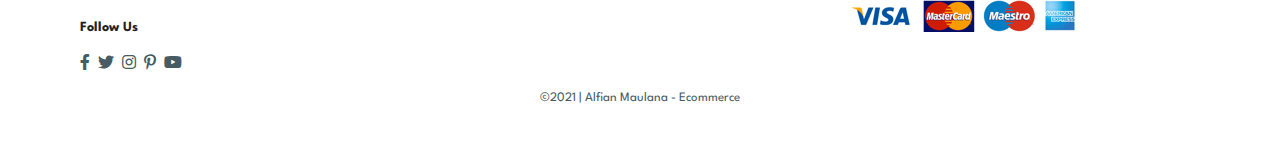
==== commit abd9db8b: "change footer logo" ====
--- a/index.html
+++ b/index.html
@@ -6,8 +6,8 @@
     <meta name="viewport" content="width=device-width, initial-scale=1.0" />
     <title>Alfian Clothes</title>
     <link rel="stylesheet" href="https://pro.fontawesome.com/releases/v5.10.0/css/all.css" />
-    <link rel="stylesheet" href="../css/basic.css" />
-    <link rel="stylesheet" href="../css/index.css" />
+    <link rel="stylesheet" href="./css/basic.css" />
+    <link rel="stylesheet" href="./css/index.css" />
   </head>
   <body>
     <!-- Navbar -->
@@ -44,27 +44,27 @@
     <!-- Feature -->
     <section id="feature" class="section-p1">
       <div class="fe-box">
-        <img src="../img/features/f1.png" alt="" />
+        <img src="./img/features/f1.png" alt="" />
         <h6>Free Shipping</h6>
       </div>
       <div class="fe-box">
-        <img src="../img/features/f2.png" alt="" />
+        <img src="./img/features/f2.png" alt="" />
         <h6>Online Order</h6>
       </div>
       <div class="fe-box">
-        <img src="../img/features/f3.png" alt="" />
+        <img src="./img/features/f3.png" alt="" />
         <h6>Save Money</h6>
       </div>
       <div class="fe-box">
-        <img src="../img/features/f4.png" alt="" />
+        <img src="./img/features/f4.png" alt="" />
         <h6>Promotions</h6>
       </div>
       <div class="fe-box">
-        <img src="../img/features/f5.png" alt="" />
+        <img src="./img/features/f5.png" alt="" />
         <h6>Happy Sell</h6>
       </div>
       <div class="fe-box">
-        <img src="../img/features/f6.png" alt="" />
+        <img src="./img/features/f6.png" alt="" />
         <h6>F24/7 Support</h6>
       </div>
     </section>
@@ -75,119 +75,119 @@
       <p>Summer Collection New Modern Design</p>
       <div class="pro-container">
         <div class="pro">
-          <img src="../img/products/f1.jpg" alt="" />
-          <div class="des">
-            <span>adidas</span>
-            <h5>Cartoon Astronaut T-Shirts</h5>
-            <div class="star">
-              <i class="fas fa-star"></i>
-              <i class="fas fa-star"></i>
-              <i class="fas fa-star"></i>
-              <i class="fas fa-star"></i>
-              <i class="fas fa-star"></i>
-            </div>
-            <h4>$78</h4>
-          </div>
-          <a href="#"><i class="fal fa-shopping-cart cart"></i></a>
-        </div>
-        <div class="pro">
-          <img src="../img/products/f2.jpg" alt="" />
-          <div class="des">
-            <span>adidas</span>
-            <h5>Cartoon Astronaut T-Shirts</h5>
-            <div class="star">
-              <i class="fas fa-star"></i>
-              <i class="fas fa-star"></i>
-              <i class="fas fa-star"></i>
-              <i class="fas fa-star"></i>
-              <i class="fas fa-star"></i>
-            </div>
-            <h4>$78</h4>
-          </div>
-          <a href="#"><i class="fal fa-shopping-cart cart"></i></a>
-        </div>
-        <div class="pro">
-          <img src="../img/products/f3.jpg" alt="" />
-          <div class="des">
-            <span>adidas</span>
-            <h5>Cartoon Astronaut T-Shirts</h5>
-            <div class="star">
-              <i class="fas fa-star"></i>
-              <i class="fas fa-star"></i>
-              <i class="fas fa-star"></i>
-              <i class="fas fa-star"></i>
-              <i class="fas fa-star"></i>
-            </div>
-            <h4>$78</h4>
-          </div>
-          <a href="#"><i class="fal fa-shopping-cart cart"></i></a>
-        </div>
-        <div class="pro">
-          <img src="../img/products/f4.jpg" alt="" />
-          <div class="des">
-            <span>adidas</span>
-            <h5>Cartoon Astronaut T-Shirts</h5>
-            <div class="star">
-              <i class="fas fa-star"></i>
-              <i class="fas fa-star"></i>
-              <i class="fas fa-star"></i>
-              <i class="fas fa-star"></i>
-              <i class="fas fa-star"></i>
-            </div>
-            <h4>$78</h4>
-          </div>
-          <a href="#"><i class="fal fa-shopping-cart cart"></i></a>
-        </div>
-        <div class="pro">
-          <img src="../img/products/f5.jpg" alt="" />
-          <div class="des">
-            <span>adidas</span>
-            <h5>Cartoon Astronaut T-Shirts</h5>
-            <div class="star">
-              <i class="fas fa-star"></i>
-              <i class="fas fa-star"></i>
-              <i class="fas fa-star"></i>
-              <i class="fas fa-star"></i>
-              <i class="fas fa-star"></i>
-            </div>
-            <h4>$78</h4>
-          </div>
-          <a href="#"><i class="fal fa-shopping-cart cart"></i></a>
-        </div>
-        <div class="pro">
-          <img src="../img/products/f6.jpg" alt="" />
-          <div class="des">
-            <span>adidas</span>
-            <h5>Cartoon Astronaut T-Shirts</h5>
-            <div class="star">
-              <i class="fas fa-star"></i>
-              <i class="fas fa-star"></i>
-              <i class="fas fa-star"></i>
-              <i class="fas fa-star"></i>
-              <i class="fas fa-star"></i>
-            </div>
-            <h4>$78</h4>
-          </div>
-          <a href="#"><i class="fal fa-shopping-cart cart"></i></a>
-        </div>
-        <div class="pro">
-          <img src="../img/products/f7.jpg" alt="" />
-          <div class="des">
-            <span>adidas</span>
-            <h5>Cartoon Astronaut T-Shirts</h5>
-            <div class="star">
-              <i class="fas fa-star"></i>
-              <i class="fas fa-star"></i>
-              <i class="fas fa-star"></i>
-              <i class="fas fa-star"></i>
-              <i class="fas fa-star"></i>
-            </div>
-            <h4>$78</h4>
-          </div>
-          <a href="#"><i class="fal fa-shopping-cart cart"></i></a>
-        </div>
-        <div class="pro">
-          <img src="../img/products/f8.jpg" alt="" />
+          <img src="./img/products/f1.jpg" alt="" />
+          <div class="des">
+            <span>adidas</span>
+            <h5>Cartoon Astronaut T-Shirts</h5>
+            <div class="star">
+              <i class="fas fa-star"></i>
+              <i class="fas fa-star"></i>
+              <i class="fas fa-star"></i>
+              <i class="fas fa-star"></i>
+              <i class="fas fa-star"></i>
+            </div>
+            <h4>$78</h4>
+          </div>
+          <a href="#"><i class="fal fa-shopping-cart cart"></i></a>
+        </div>
+        <div class="pro">
+          <img src="./img/products/f2.jpg" alt="" />
+          <div class="des">
+            <span>adidas</span>
+            <h5>Cartoon Astronaut T-Shirts</h5>
+            <div class="star">
+              <i class="fas fa-star"></i>
+              <i class="fas fa-star"></i>
+              <i class="fas fa-star"></i>
+              <i class="fas fa-star"></i>
+              <i class="fas fa-star"></i>
+            </div>
+            <h4>$78</h4>
+          </div>
+          <a href="#"><i class="fal fa-shopping-cart cart"></i></a>
+        </div>
+        <div class="pro">
+          <img src="./img/products/f3.jpg" alt="" />
+          <div class="des">
+            <span>adidas</span>
+            <h5>Cartoon Astronaut T-Shirts</h5>
+            <div class="star">
+              <i class="fas fa-star"></i>
+              <i class="fas fa-star"></i>
+              <i class="fas fa-star"></i>
+              <i class="fas fa-star"></i>
+              <i class="fas fa-star"></i>
+            </div>
+            <h4>$78</h4>
+          </div>
+          <a href="#"><i class="fal fa-shopping-cart cart"></i></a>
+        </div>
+        <div class="pro">
+          <img src="./img/products/f4.jpg" alt="" />
+          <div class="des">
+            <span>adidas</span>
+            <h5>Cartoon Astronaut T-Shirts</h5>
+            <div class="star">
+              <i class="fas fa-star"></i>
+              <i class="fas fa-star"></i>
+              <i class="fas fa-star"></i>
+              <i class="fas fa-star"></i>
+              <i class="fas fa-star"></i>
+            </div>
+            <h4>$78</h4>
+          </div>
+          <a href="#"><i class="fal fa-shopping-cart cart"></i></a>
+        </div>
+        <div class="pro">
+          <img src="./img/products/f5.jpg" alt="" />
+          <div class="des">
+            <span>adidas</span>
+            <h5>Cartoon Astronaut T-Shirts</h5>
+            <div class="star">
+              <i class="fas fa-star"></i>
+              <i class="fas fa-star"></i>
+              <i class="fas fa-star"></i>
+              <i class="fas fa-star"></i>
+              <i class="fas fa-star"></i>
+            </div>
+            <h4>$78</h4>
+          </div>
+          <a href="#"><i class="fal fa-shopping-cart cart"></i></a>
+        </div>
+        <div class="pro">
+          <img src="./img/products/f6.jpg" alt="" />
+          <div class="des">
+            <span>adidas</span>
+            <h5>Cartoon Astronaut T-Shirts</h5>
+            <div class="star">
+              <i class="fas fa-star"></i>
+              <i class="fas fa-star"></i>
+              <i class="fas fa-star"></i>
+              <i class="fas fa-star"></i>
+              <i class="fas fa-star"></i>
+            </div>
+            <h4>$78</h4>
+          </div>
+          <a href="#"><i class="fal fa-shopping-cart cart"></i></a>
+        </div>
+        <div class="pro">
+          <img src="./img/products/f7.jpg" alt="" />
+          <div class="des">
+            <span>adidas</span>
+            <h5>Cartoon Astronaut T-Shirts</h5>
+            <div class="star">
+              <i class="fas fa-star"></i>
+              <i class="fas fa-star"></i>
+              <i class="fas fa-star"></i>
+              <i class="fas fa-star"></i>
+              <i class="fas fa-star"></i>
+            </div>
+            <h4>$78</h4>
+          </div>
+          <a href="#"><i class="fal fa-shopping-cart cart"></i></a>
+        </div>
+        <div class="pro">
+          <img src="./img/products/f8.jpg" alt="" />
           <div class="des">
             <span>adidas</span>
             <h5>Cartoon Astronaut T-Shirts</h5>
@@ -218,119 +218,119 @@
       <p>Summer Collection New Modern Design</p>
       <div class="pro-container">
         <div class="pro">
-          <img src="../img/products/n1.jpg" alt="" />
-          <div class="des">
-            <span>adidas</span>
-            <h5>Cartoon Astronaut T-Shirts</h5>
-            <div class="star">
-              <i class="fas fa-star"></i>
-              <i class="fas fa-star"></i>
-              <i class="fas fa-star"></i>
-              <i class="fas fa-star"></i>
-              <i class="fas fa-star"></i>
-            </div>
-            <h4>$78</h4>
-          </div>
-          <a href="#"><i class="fal fa-shopping-cart cart"></i></a>
-        </div>
-        <div class="pro">
-          <img src="../img/products/n2.jpg" alt="" />
-          <div class="des">
-            <span>adidas</span>
-            <h5>Cartoon Astronaut T-Shirts</h5>
-            <div class="star">
-              <i class="fas fa-star"></i>
-              <i class="fas fa-star"></i>
-              <i class="fas fa-star"></i>
-              <i class="fas fa-star"></i>
-              <i class="fas fa-star"></i>
-            </div>
-            <h4>$78</h4>
-          </div>
-          <a href="#"><i class="fal fa-shopping-cart cart"></i></a>
-        </div>
-        <div class="pro">
-          <img src="../img/products/n3.jpg" alt="" />
-          <div class="des">
-            <span>adidas</span>
-            <h5>Cartoon Astronaut T-Shirts</h5>
-            <div class="star">
-              <i class="fas fa-star"></i>
-              <i class="fas fa-star"></i>
-              <i class="fas fa-star"></i>
-              <i class="fas fa-star"></i>
-              <i class="fas fa-star"></i>
-            </div>
-            <h4>$78</h4>
-          </div>
-          <a href="#"><i class="fal fa-shopping-cart cart"></i></a>
-        </div>
-        <div class="pro">
-          <img src="../img/products/n4.jpg" alt="" />
-          <div class="des">
-            <span>adidas</span>
-            <h5>Cartoon Astronaut T-Shirts</h5>
-            <div class="star">
-              <i class="fas fa-star"></i>
-              <i class="fas fa-star"></i>
-              <i class="fas fa-star"></i>
-              <i class="fas fa-star"></i>
-              <i class="fas fa-star"></i>
-            </div>
-            <h4>$78</h4>
-          </div>
-          <a href="#"><i class="fal fa-shopping-cart cart"></i></a>
-        </div>
-        <div class="pro">
-          <img src="../img/products/n5.jpg" alt="" />
-          <div class="des">
-            <span>adidas</span>
-            <h5>Cartoon Astronaut T-Shirts</h5>
-            <div class="star">
-              <i class="fas fa-star"></i>
-              <i class="fas fa-star"></i>
-              <i class="fas fa-star"></i>
-              <i class="fas fa-star"></i>
-              <i class="fas fa-star"></i>
-            </div>
-            <h4>$78</h4>
-          </div>
-          <a href="#"><i class="fal fa-shopping-cart cart"></i></a>
-        </div>
-        <div class="pro">
-          <img src="../img/products/n6.jpg" alt="" />
-          <div class="des">
-            <span>adidas</span>
-            <h5>Cartoon Astronaut T-Shirts</h5>
-            <div class="star">
-              <i class="fas fa-star"></i>
-              <i class="fas fa-star"></i>
-              <i class="fas fa-star"></i>
-              <i class="fas fa-star"></i>
-              <i class="fas fa-star"></i>
-            </div>
-            <h4>$78</h4>
-          </div>
-          <a href="#"><i class="fal fa-shopping-cart cart"></i></a>
-        </div>
-        <div class="pro">
-          <img src="../img/products/n7.jpg" alt="" />
-          <div class="des">
-            <span>adidas</span>
-            <h5>Cartoon Astronaut T-Shirts</h5>
-            <div class="star">
-              <i class="fas fa-star"></i>
-              <i class="fas fa-star"></i>
-              <i class="fas fa-star"></i>
-              <i class="fas fa-star"></i>
-              <i class="fas fa-star"></i>
-            </div>
-            <h4>$78</h4>
-          </div>
-          <a href="#"><i class="fal fa-shopping-cart cart"></i></a>
-        </div>
-        <div class="pro">
-          <img src="../img/products/n8.jpg" alt="" />
+          <img src="./img/products/n1.jpg" alt="" />
+          <div class="des">
+            <span>adidas</span>
+            <h5>Cartoon Astronaut T-Shirts</h5>
+            <div class="star">
+              <i class="fas fa-star"></i>
+              <i class="fas fa-star"></i>
+              <i class="fas fa-star"></i>
+              <i class="fas fa-star"></i>
+              <i class="fas fa-star"></i>
+            </div>
+            <h4>$78</h4>
+          </div>
+          <a href="#"><i class="fal fa-shopping-cart cart"></i></a>
+        </div>
+        <div class="pro">
+          <img src="./img/products/n2.jpg" alt="" />
+          <div class="des">
+            <span>adidas</span>
+            <h5>Cartoon Astronaut T-Shirts</h5>
+            <div class="star">
+              <i class="fas fa-star"></i>
+              <i class="fas fa-star"></i>
+              <i class="fas fa-star"></i>
+              <i class="fas fa-star"></i>
+              <i class="fas fa-star"></i>
+            </div>
+            <h4>$78</h4>
+          </div>
+          <a href="#"><i class="fal fa-shopping-cart cart"></i></a>
+        </div>
+        <div class="pro">
+          <img src="./img/products/n3.jpg" alt="" />
+          <div class="des">
+            <span>adidas</span>
+            <h5>Cartoon Astronaut T-Shirts</h5>
+            <div class="star">
+              <i class="fas fa-star"></i>
+              <i class="fas fa-star"></i>
+              <i class="fas fa-star"></i>
+              <i class="fas fa-star"></i>
+              <i class="fas fa-star"></i>
+            </div>
+            <h4>$78</h4>
+          </div>
+          <a href="#"><i class="fal fa-shopping-cart cart"></i></a>
+        </div>
+        <div class="pro">
+          <img src="./img/products/n4.jpg" alt="" />
+          <div class="des">
+            <span>adidas</span>
+            <h5>Cartoon Astronaut T-Shirts</h5>
+            <div class="star">
+              <i class="fas fa-star"></i>
+              <i class="fas fa-star"></i>
+              <i class="fas fa-star"></i>
+              <i class="fas fa-star"></i>
+              <i class="fas fa-star"></i>
+            </div>
+            <h4>$78</h4>
+          </div>
+          <a href="#"><i class="fal fa-shopping-cart cart"></i></a>
+        </div>
+        <div class="pro">
+          <img src="./img/products/n5.jpg" alt="" />
+          <div class="des">
+            <span>adidas</span>
+            <h5>Cartoon Astronaut T-Shirts</h5>
+            <div class="star">
+              <i class="fas fa-star"></i>
+              <i class="fas fa-star"></i>
+              <i class="fas fa-star"></i>
+              <i class="fas fa-star"></i>
+              <i class="fas fa-star"></i>
+            </div>
+            <h4>$78</h4>
+          </div>
+          <a href="#"><i class="fal fa-shopping-cart cart"></i></a>
+        </div>
+        <div class="pro">
+          <img src="./img/products/n6.jpg" alt="" />
+          <div class="des">
+            <span>adidas</span>
+            <h5>Cartoon Astronaut T-Shirts</h5>
+            <div class="star">
+              <i class="fas fa-star"></i>
+              <i class="fas fa-star"></i>
+              <i class="fas fa-star"></i>
+              <i class="fas fa-star"></i>
+              <i class="fas fa-star"></i>
+            </div>
+            <h4>$78</h4>
+          </div>
+          <a href="#"><i class="fal fa-shopping-cart cart"></i></a>
+        </div>
+        <div class="pro">
+          <img src="./img/products/n7.jpg" alt="" />
+          <div class="des">
+            <span>adidas</span>
+            <h5>Cartoon Astronaut T-Shirts</h5>
+            <div class="star">
+              <i class="fas fa-star"></i>
+              <i class="fas fa-star"></i>
+              <i class="fas fa-star"></i>
+              <i class="fas fa-star"></i>
+              <i class="fas fa-star"></i>
+            </div>
+            <h4>$78</h4>
+          </div>
+          <a href="#"><i class="fal fa-shopping-cart cart"></i></a>
+        </div>
+        <div class="pro">
+          <img src="./img/products/n8.jpg" alt="" />
           <div class="des">
             <span>adidas</span>
             <h5>Cartoon Astronaut T-Shirts</h5>
@@ -395,7 +395,7 @@
     <!-- Footer -->
     <footer class="section-p1">
       <div class="col">
-        <img class="logo" src="../img/logo.png" alt="" />
+        <img class="logo" src="./img/ALFIAN.png" alt="" />
         <h4>Contact</h4>
         <p><strong>Addres: </strong> UIN Sunan Kalijaga, Yogyakarta</p>
         <p><strong>Phone: </strong> +6281326022762</p>
@@ -431,16 +431,16 @@
         <h4>Install App</h4>
         <p>From App Store or Google Play</p>
         <div class="row">
-          <img src="../img/pay/app.jpg" alt="" />
-          <img src="../img/pay/play.jpg" alt="" />
+          <img src="./img/pay/app.jpg" alt="" />
+          <img src="./img/pay/play.jpg" alt="" />
         </div>
         <p>Secured Payment Gateways</p>
-        <img src="../img/pay/pay.png" alt="" />
+        <img src="./img/pay/pay.png" alt="" />
       </div>
       <div class="copyright">
         <p>&copy;2021 | Alfian Maulana - Ecommerce</p>
       </div>
     </footer>
-    <script src="../js/script.js"></script>
+    <script src="./js/script.js"></script>
   </body>
 </html>
